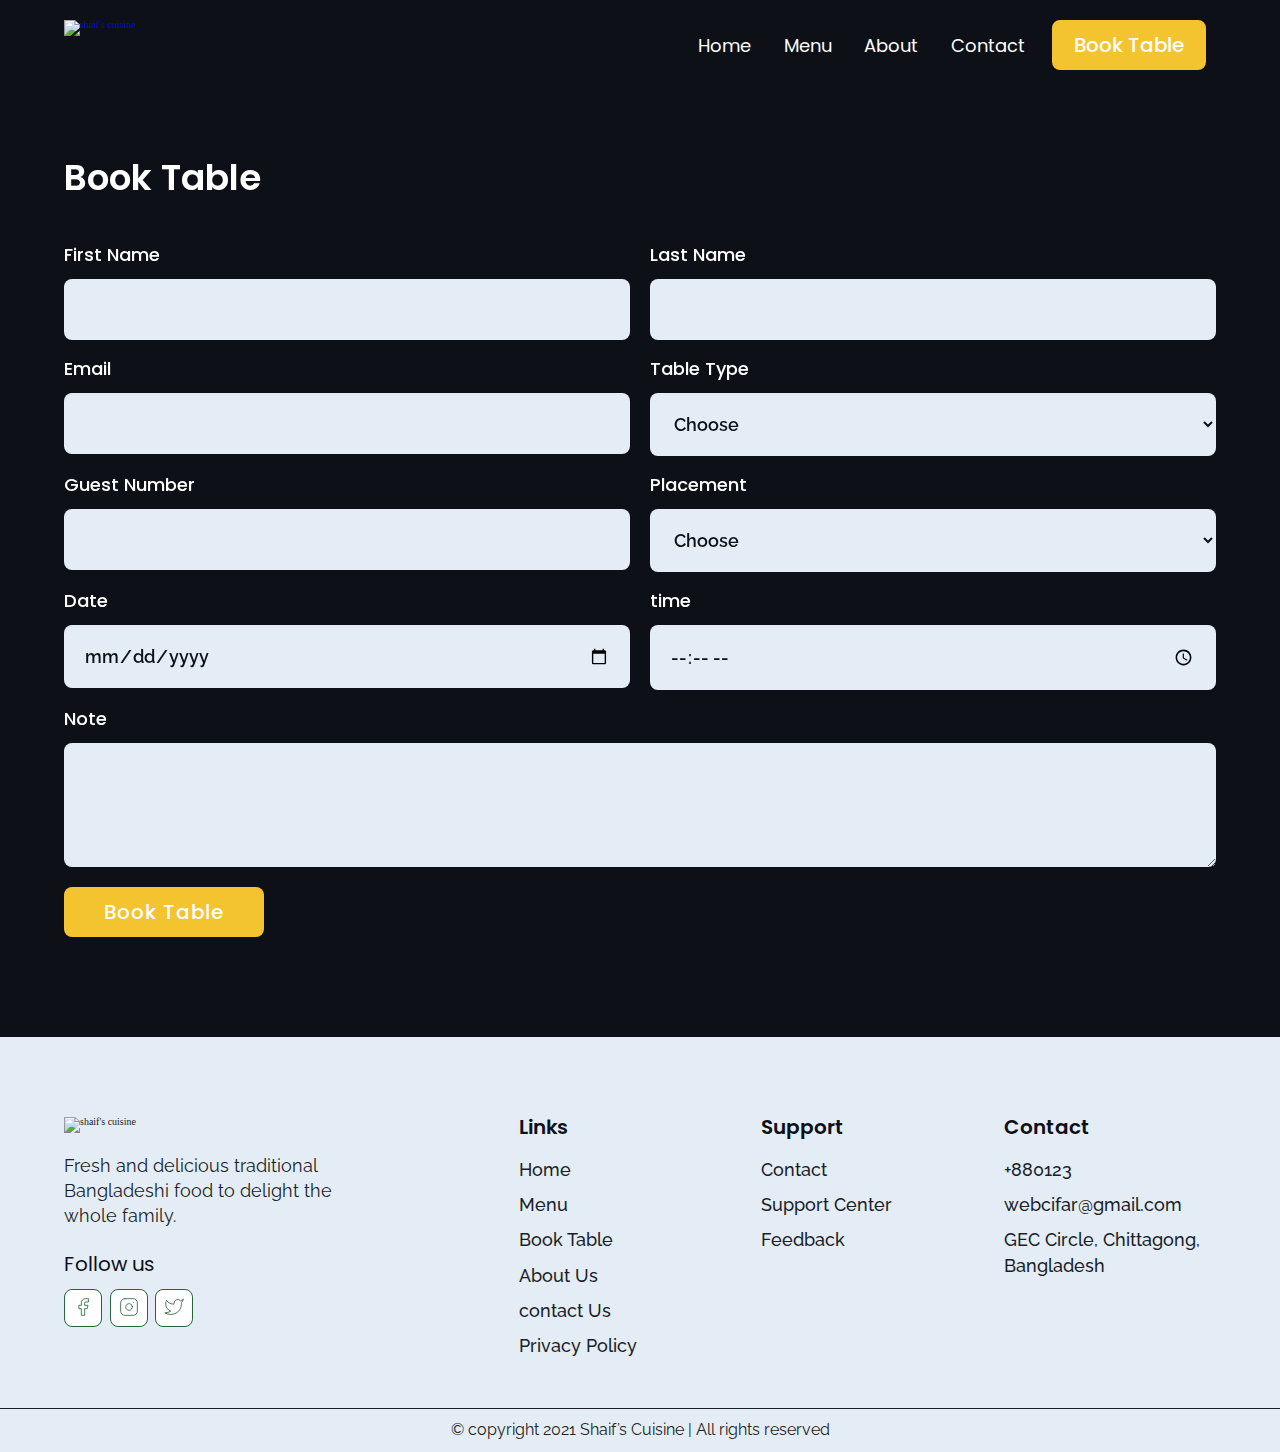
==== Little-Lemon/booking.html @ a31346be "Added Little Lemon" ====
<!DOCTYPE html>
<html lang="en">
  <head>
    <meta charset="UTF-8" />
    <meta http-equiv="X-UA-Compatible" content="IE=edge" />
    <meta name="viewport" content="width=device-width, initial-scale=1.0" />
    <link rel="shortcut icon" href="./images/favicon.ico" type="image/x-icon" />
    <title>Booking | Shaif's Cuisine</title>
    <link rel="stylesheet" href="./reset.css" />
    <link rel="stylesheet" href="./globalStyles.css" />
    <link rel="stylesheet" href="./components.css" />
    <!-- aos library css  -->
    <link rel="stylesheet" href="https://unpkg.com/aos@next/dist/aos.css" />
  </head>

  <body>
    <!-- Nav Section -->
    <div class="nav">
      <div class="container">
        <div class="nav__wrapper">
          <a href="./index.html" class="logo">
            <img src="./images/logo.svg" alt="shaif's cuisine" />
          </a>
          <nav>
            <div class="nav__icon">
              <svg
                xmlns="http://www.w3.org/2000/svg"
                width="24"
                height="24"
                viewBox="0 0 24 24"
                fill="none"
                stroke="currentColor"
                stroke-width="2"
                stroke-linecap="round"
                stroke-linejoin="round"
                class="feather feather-menu"
              >
                <line x1="3" y1="12" x2="21" y2="12" />
                <line x1="3" y1="6" x2="21" y2="6" />
                <line x1="3" y1="18" x2="21" y2="18" />
              </svg>
            </div>
            <div class="nav__bgOverlay"></div>
            <ol class="nav__list">
              <div class="nav__close">
                <svg
                  xmlns="http://www.w3.org/2000/svg"
                  width="24"
                  height="24"
                  viewBox="0 0 24 24"
                  fill="none"
                  stroke="currentColor"
                  stroke-width="2"
                  stroke-linecap="round"
                  stroke-linejoin="round"
                  class="feather feather-x"
                >
                  <line x1="18" y1="6" x2="6" y2="18" />
                  <line x1="6" y1="6" x2="18" y2="18" />
                </svg>
              </div>
              <div class="nav__list__wrapper">
                <li><a class="nav__link" href="./index.html">Home</a></li>
                <li><a class="nav__link" href="">Menu</a></li>
                <li><a class="nav__link" href="">About</a></li>
                <li><a class="nav__link" href="">Contact</a></li>
                <li>
                  <a href="./booking.html" class="btn primary-btn"
                    >Book Table</a
                  >
                </li>
              </div>
            </ol>
          </nav>
        </div>
      </div>
    </div>
    <!-- End Nav Section -->
    <!-- Booking Section -->
    <section id="form" data-aos="fade-up">
      <div class="container">
        <h3 class="form__title">Book Table</h3>
        <div class="form__wrapper">
          <form name="booking" method="POST" netlify>
            <div class="form__group">
              <label for="firstName">First Name</label>
              <input type="text" id="firstName" name="First Name" required />
            </div>
            <div class="form__group">
              <label for="lastName">Last Name</label>
              <input type="text" id="lastName" name="Last Name" required />
            </div>
            <div class="form__group">
              <label for="email">Email</label>
              <input type="email" id="email" name="Email" required />
            </div>
            <div class="form__group">
              <label for="tableType">Table Type</label>
              <select name="Table Type" id="tableType" required>
                <option selected disabled>Choose</option>
                <option value="small">Small(2 persons)</option>
                <option value="medium">Small(4 persons)</option>
                <option value="large">large(6 persons)</option>
              </select>
            </div>
            <div class="form__group">
              <label for="guestNumber">Guest Number</label>
              <input
                type="number"
                id="guestNumber"
                name="Guest Number"
                min="1"
                max="10"
                required
              />
            </div>
            <div class="form__group">
              <label for="placement">Placement</label>
              <select name="Placement" id="placement">
                <option selected disabled>Choose</option>
                <option value="outdoor">Outdoor</option>
                <option value="indoor">Indoor</option>
                <option value="rooftop">rooftop</option>
              </select>
            </div>
            <div class="form__group">
              <label for="date">Date</label>
              <input type="date" id="date" name="Date" required />
            </div>
            <div class="form__group">
              <label for="time">time</label>
              <input type="time" id="time" name="Time" required />
            </div>
            <div class="form__group form__group__full">
              <label for="note">Note</label>
              <textarea name="Note" id="note" rows="4"></textarea>
            </div>
            <button type="submit" class="btn primary-btn">Book Table</button>
          </form>
        </div>
      </div>
    </section>
    <!-- End Booking Section -->
    <!-- Footer -->
    <footer>
      <div class="container">
        <div class="footer__wrapper">
          <div class="footer__col1">
            <div class="footer__logo">
              <img src="./images/logo.svg" alt="shaif's cuisine" />
            </div>
            <p class="footer__desc">
              Fresh and delicious traditional Bangladeshi food to delight the
              whole family.
            </p>
            <div class="footer__socials">
              <h4 class="footer__socials__title">Follow us</h4>
              <ol class="footer__socials__list">
                <li>
                  <a href="#">
                    <svg
                      xmlns="http://www.w3.org/2000/svg"
                      width="24"
                      height="24"
                      viewBox="0 0 24 24"
                      fill="none"
                      stroke="currentColor"
                      stroke-width="1"
                      stroke-linecap="round"
                      stroke-linejoin="round"
                      class="feather feather-facebook"
                    >
                      <path
                        d="M18 2h-3a5 5 0 0 0-5 5v3H7v4h3v8h4v-8h3l1-4h-4V7a1 1 0 0 1 1-1h3z"
                      />
                    </svg>
                  </a>
                </li>
                <li>
                  <a href="#">
                    <svg
                      xmlns="http://www.w3.org/2000/svg"
                      width="24"
                      height="24"
                      viewBox="0 0 24 24"
                      fill="none"
                      stroke="currentColor"
                      stroke-width="1"
                      stroke-linecap="round"
                      stroke-linejoin="round"
                      class="feather feather-instagram"
                    >
                      <rect x="2" y="2" width="20" height="20" rx="5" ry="5" />
                      <path
                        d="M16 11.37A4 4 0 1 1 12.63 8 4 4 0 0 1 16 11.37z"
                      />
                      <line x1="17.5" y1="6.5" x2="17.51" y2="6.5" />
                    </svg>
                  </a>
                </li>
                <li>
                  <a href="#">
                    <svg
                      xmlns="http://www.w3.org/2000/svg"
                      width="24"
                      height="24"
                      viewBox="0 0 24 24"
                      fill="none"
                      stroke="currentColor"
                      stroke-width="1"
                      stroke-linecap="round"
                      stroke-linejoin="round"
                      class="feather feather-twitter"
                    >
                      <path
                        d="M23 3a10.9 10.9 0 0 1-3.14 1.53 4.48 4.48 0 0 0-7.86 3v1A10.66 10.66 0 0 1 3 4s-4 9 5 13a11.64 11.64 0 0 1-7 2c9 5 20 0 20-11.5a4.5 4.5 0 0 0-.08-.83A7.72 7.72 0 0 0 23 3z"
                      />
                    </svg>
                  </a>
                </li>
              </ol>
            </div>
          </div>
          <div class="footer__col2">
            <h3 class="footer__text__title">Links</h3>
            <ol class="footer__text">
              <li>
                <a href="/index.html">Home</a>
              </li>
              <li>
                <a href="">Menu</a>
              </li>
              <li>
                <a href="./booking.html">Book Table</a>
              </li>
              <li>
                <a href="">About Us</a>
              </li>
              <li>
                <a href="">contact Us</a>
              </li>
              <li>
                <a href="#">Privacy Policy</a>
              </li>
            </ol>
          </div>
          <div class="footer__col3">
            <h3 class="footer__text__title">Support</h3>
            <ol class="footer__text">
              <li>
                <a href="#">Contact</a>
              </li>
              <li>
                <a href="#">Support Center</a>
              </li>
              <li>
                <a href="#">Feedback</a>
              </li>
            </ol>
          </div>
          <div class="footer__col4">
            <h3 class="footer__text__title">Contact</h3>
            <ol class="footer__text">
              <li>
                <a href="#">+880123</a>
              </li>
              <li>
                <a href="#">webcifar@gmail.com</a>
              </li>
              <li>
                <a href="#">GEC Circle, Chittagong, Bangladesh</a>
              </li>
            </ol>
          </div>
        </div>
      </div>
    </footer>
    <div id="copyright">
      <div class="container">
        <p class="copyright__text">
          © copyright 2021 Shaif’s Cuisine | All rights reserved
        </p>
      </div>
    </div>
    <!-- End Footer -->

    <!-- aos scripts -->
    <script src="https://unpkg.com/aos@next/dist/aos.js"></script>
    <!-- custom scripts -->
    <script src="./main.js"></script>
  </body>
</html>
---- Little-Lemon/globalStyles.css ----
@import url('https://fonts.googleapis.com/css2?family=Poppins:wght@500;600&family=Raleway:wght@400;500;600&display=swap');
html {
  font-size: 10px;
  overflow-x: hidden;
}
body {
  background: var(--black-1);
  overflow-x: hidden;
  visibility: hidden;
}
section {
  padding: 100px 0;
}
@media only screen and (max-width: 767px) {
  section {
    padding: 50px 0;
  }
}
.container {
  max-width: 1200px;
  width: 90%;
  margin: 0 auto;
}
:root {
  --gray: #e4edf6;
  --black-1: #0d1017;
  --black-2: #1a1e29;
  --white: #ffffff;
  --green: #26643b;
  --blue: #F4C430;
}
img {
  width: 100%;
  height: 100%;
  object-fit: contain;
}
h1,
h2,
h3,
h4 {
  font-family: Poppins;
}
p {
  font-family: Raleway;
  font-weight: 400;
  line-height: 1.4em;
  font-size: 1.8rem;
}
a {
  display: inline-block;
  text-decoration: none;
}
---- Little-Lemon/components.css ----
/* Nav Styles */
.nav {
  position: relative;
  padding: 2rem 0;
  }
.nav__icon,
.nav__close,
.nav__bgOverlay {
  display: none;
  color: var(--white);
}
.nav__wrapper {
  
  display: flex;
  justify-content: space-between;
}
.nav__list li {
  display: inline-block;
  margin: 0 1rem;
}
.nav__list .nav__link {
  font-size: 1.8rem;
  font-family: Poppins;
  color: var(--white);
  padding: 0.5rem;
}
.nav__list li:hover .nav__link {
  color: var(--blue);
}
.logo {
  height: 70px;
  width: 160px;
  padding-bottom: 3rem;
}

@media only screen and (max-width: 768px) {
  .nav {
    /* overflow-x: scroll; */
  }
  .nav__icon {
    display: block;
  }
  .nav__icon svg,
  .nav__close svg {
    pointer-events: none;
    height: 30px;
    width: 30px;
  }
  .nav__close {
    display: block;
    position: absolute;
    color: var(--white);
    right: 1rem;
    top: 1rem;
    cursor: pointer;
  }
  .nav__list {
    z-index: 1000;
    position: absolute;
    left: 100%;
    top: 0;
    height: 100vh;
    width: 80%;
    background: var(--black-1);
    display: flex;
    align-items: center;
    justify-content: flex-end;
    padding-right: 2rem;
    transform: translate(0%);
    overflow: hidden;
    transition: 0.3s ease-in transform;
  }
  .nav__list.show {
    transform: translate(-100%);
  }
  .nav__list li {
    display: block;
    text-align: right;
    margin-bottom: 2rem;
  }
  .nav__list a {
    font-size: 1.6rem;
  }
  .nav__bgOverlay {
    position: absolute;
    left: 0;
    top: 0;
    z-index: 1000;
    height: 100vh;
    width: 100%;
    background: rgba(18, 24, 14, 0.808);
    display: none;
  }
  .nav__bgOverlay.active {
    display: block;
  }
}
/* End Nav Styles */
/* Global Button Styles */
.btn {
  color: var(--white);
  font-family: Poppins;
  font-weight: 500;
  border-radius: 8px;
  font-size: 1.4rem;
  padding: 1.2rem 2rem;
  border: 1px solid var(--blue);
}
.primary-btn {
  color: var(--white);
  background: var(--blue);
}
@media only screen and (min-width: 700px) {
  .btn {
    padding: 1.3rem 2rem;
    font-size: 2rem;
    border: 2px solid var(--blue)
  }
}
/* End Global Button Styles */

/* Store info section styles*/
.storeInfo__wrapper {
  display: flex;
  justify-content: center;
  flex-wrap: wrap;
  gap: 1rem;
}
.storeInfo__item {
  background-color: var(--gray);
  padding: 20px 15px;
  text-align: center;
  border-radius: 12px;
  width: 150px;
}
.storeInfo__icon {
  width: 30px;
  margin: 0 auto;
  margin-bottom: 1.5rem;
}
.storeInfo__title {
  font-size: 1.4rem;
  font-family: Poppins;
  font-weight: 500;
  margin-bottom: 0.5rem;
  color: var(--black-1);
}
.storeInfo__text {
  font-size: 1.4rem;
  font-family: Raleway;
  color: var(--black-2);
}
@media only screen and (min-width: 768px) {
  .storeInfo__wrapper {
    gap: 2rem;
  }
  .storeInfo__item {
    min-width: 200px;
    padding: 40px 0;
  }
  .storeInfo__icon {
    width: 47px;
    margin-bottom: 2.5rem;
  }
  .storeInfo__title {
    font-size: 1.8rem;
    margin-bottom: 1rem;
  }
  .storeInfo__text {
    font-size: 1.6rem;
  }
}

/* Dishes Grid */
.dishGrid__title {
  font-size: 1.8rem;
  margin-bottom: 2rem;
  font-weight: 600;
  color: var(--white);
}
.dishGrid__wrapper {
  display: grid;
  /* grid-template-columns: repeat(autofit, minmax(140px, 1fr)); */
  grid-template-columns: repeat(auto-fit, minmax(140px, 1fr));
  gap: 1rem;
}
.dishGrid__item {
  display: flex;
  flex-direction: column;
  background-color: var(--gray);
  padding: 0.5rem;
  border-radius: 8px;
  gap: 0.5rem;
}
.dishGrid__item__img {
  flex: 4;
}
.dishGrid__item__info {
  flex: 5;
}
.dishGrid__item__img img {
  object-fit: cover;
  border-radius: 12px;
}
.dishGrid__item__title {
  font-size: 1.4rem;
  line-height: 1.3em;
  font-weight: 500;
  color: var(--black-1);
  margin-bottom: 0.5rem;
}
.dishGrid__item__price {
  font-size: 1.4rem;
  color: var(--green);
  font-weight: 600;
  margin-bottom: 0.5rem;
}
.dishGrid__item__stars {
  max-height: 15px;
  width: max-content;
}
@media only screen and (min-width: 768px) {
  .dishGrid__title {
    font-size: 2.4rem;
  }
  .dishGrid__wrapper {
    grid-template-columns: repeat(auto-fit, minmax(350px, 1fr));
    gap: 3rem;
  }
  .dishGrid__item {
    flex-direction: row;
    padding: 1.5rem;
    border-radius: 12px;
    gap: 1rem;
  }
  .dishGrid__item__title {
    font-size: 2.4rem;
    margin-bottom: 1rem;
  }
  .dishGrid__item__price {
    font-size: 2rem;
    margin-bottom: 1rem;
  }
}
/* Dishes Grid */

/* Footer Styles */
footer {
  background: var(--gray);
  padding-top: 5rem;
  padding-bottom: 2rem;
  border-bottom: 1px solid var(--black-2);
}
.footer__wrapper {
  display: flex;
  flex-direction: column;
  gap: 3rem;
}
.footer__logo {
  width: 150px;
  margin-bottom: 2rem;
}
.footer__desc {
  font-size: 1.4rem;
  color: var(--black-2);
  margin-bottom: 2rem;
}
.footer__socials__title {
  font-size: 1.8rem;
  color: var(--black-1);
  margin-bottom: 1rem;
}
.footer__socials li {
  display: inline-block;
  margin-right: 0.5rem;
}
.footer__socials a {
  padding: 0.5rem 0.8rem;
  background-color: var(--white);
  border: 1px solid var(--green);
  border-radius: 8px;
}
.footer__socials svg {
  width: 20px;
  color: var(--green);
}
.footer__text__title {
  font-size: 1.8rem;
  margin-bottom: 1rem;
  color: var(--black-1);
  font-weight: 600;
}
.footer__text a {
  font-size: 1.4rem;
  margin-bottom: 0.5rem;
  color: var(--black-2);
  font-family: Raleway;
  font-weight: 500;
  line-height: 1.4em;
}
@media only screen and (min-width: 768px) {
  footer {
    padding-top: 8rem;
    padding-bottom: 4rem;
  }
  .footer__wrapper {
    flex-direction: row;
  }
  .footer__col1 {
    flex: 4;
  }
  .footer__col2,
  .footer__col3,
  .footer__col4 {
    flex: 2;
  }
  .footer__desc {
    max-width: 300px;
    font-size: 1.8rem;
    margin-bottom: 2.5rem;
  }
  .footer__socials__title {
    font-size: 2rem;
    margin-bottom: 1.5rem;
  }
  .footer__text__title {
    font-size: 2rem;
    margin-bottom: 2rem;
  }
  .footer__text a {
    font-size: 1.8rem;
    margin-bottom: 1rem;
  }
}
#copyright {
  background-color: var(--gray);
  padding: 1rem 0;
}
.copyright__text {
  font-size: 1.4rem;
  text-align: center;
}
@media only screen and (min-width: 768px) {
  .copyright__text {
    font-size: 1.6rem;
  }
}
/* End Footer Styles */

/* Form Styles */
#form {
  padding: 5rem 0;
}
.form__title {
  font-size: 1.8rem;
  color: var(--white);
  font-weight: 600;
}
.form__wrapper {
  padding: 3rem 0;
}
.form__wrapper form {
  display: grid;
  grid-template-columns: 1fr;
  gap: 2rem;
}
.form__group label {
  font-size: 1.6rem;
  font-family: Poppins;
  color: var(--white);
  font-weight: 500;
}
.form__group input,
.form__group textarea,
.form__group select {
  width: 100%;
  border: none;
  background-color: var(--gray);
  font-size: 1.4rem;
  font-family: Raleway;
  font-weight: 600;
  padding: 1.5rem;
  border-radius: 8px;
  margin-top: 0.5rem;
  color: var(--black-1);
}
.form__group textarea {
  resize: vertical;
}
.form__wrapper button[type='submit'] {
  width: max-content;
  border: none;
  padding: 1rem 4rem;
  font-weight: 500;
  letter-spacing: 0.1rem;
}
@media only screen and (min-width: 768px) {
  .form__title {
    font-size: 3.6rem;
  }
  .form__wrapper {
    padding: 5rem 0;
  }
  .form__wrapper form {
    grid-template-columns: 1fr 1fr;
  }
  .form__group__full {
    grid-column: 1/3;
  }
  .form__group label {
    font-size: 1.8rem;
  }
  .form__group input,
  .form__group textarea,
  .form__group select {
    font-size: 1.8rem;
    padding: 2rem;
    margin-top: 1.5rem;
  }
}
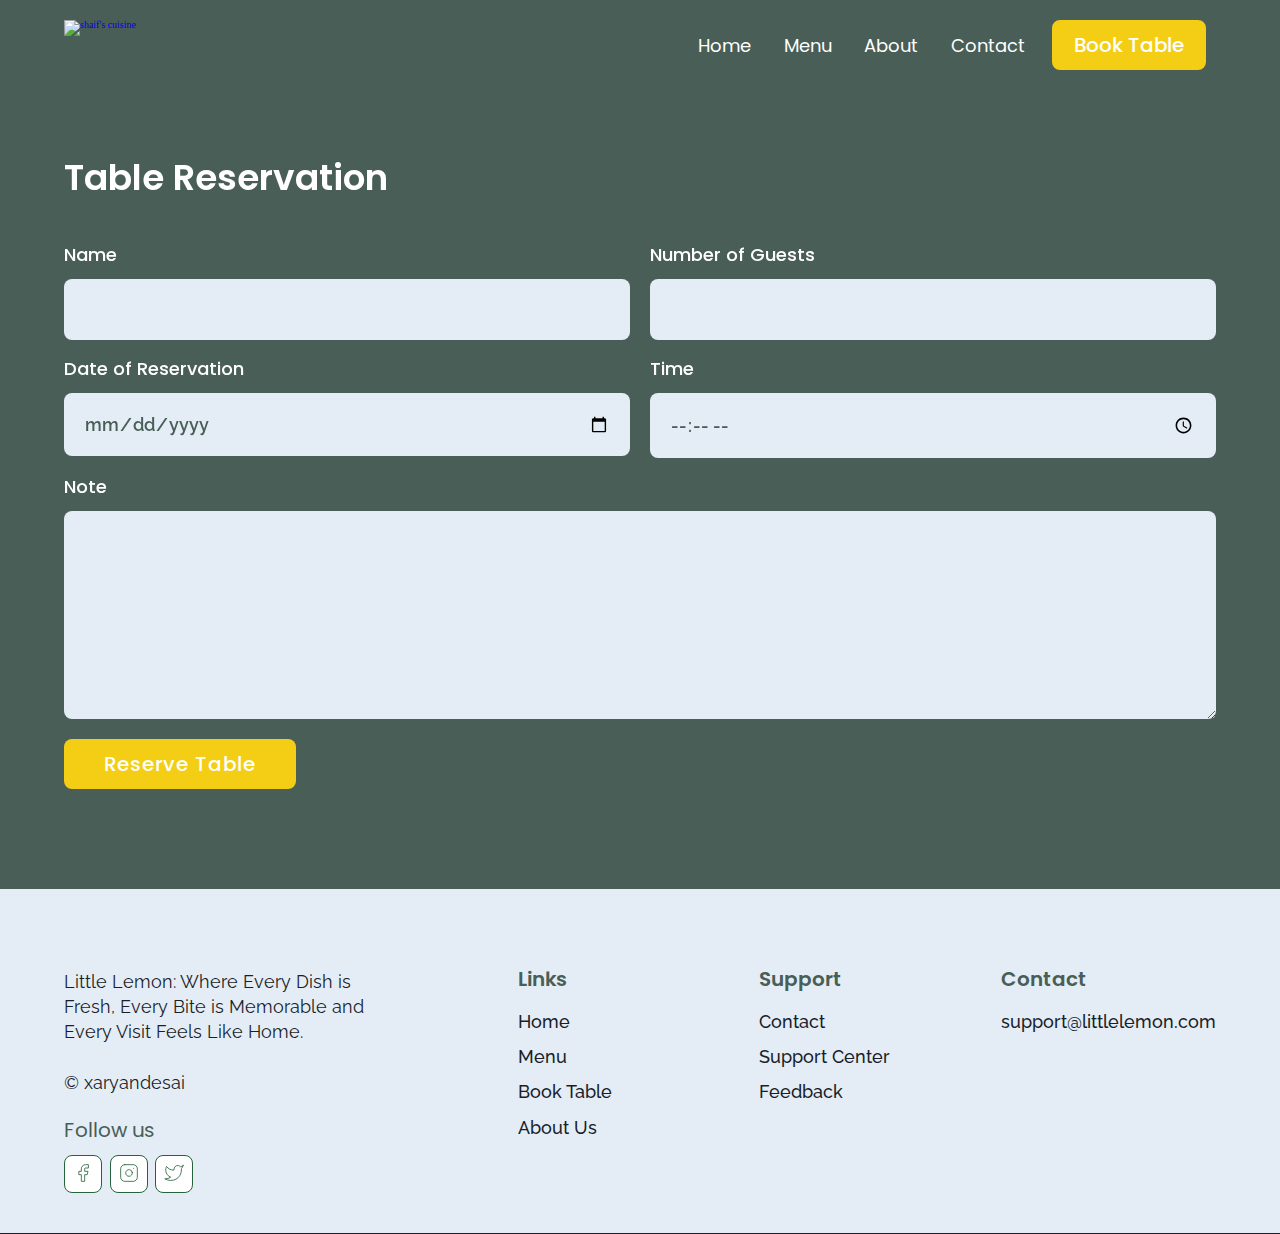
==== commit 1e79e935: "LemonV2.5" ====
--- a/Little-Lemon/booking.html
+++ b/Little-Lemon/booking.html
@@ -4,8 +4,8 @@
     <meta charset="UTF-8" />
     <meta http-equiv="X-UA-Compatible" content="IE=edge" />
     <meta name="viewport" content="width=device-width, initial-scale=1.0" />
-    <link rel="shortcut icon" href="./images/favicon.ico" type="image/x-icon" />
-    <title>Booking | Shaif's Cuisine</title>
+    <link rel="shortcut icon" href="./images/Logo.svg" alt="littlelemon" />
+    <title>Booking</title>
     <link rel="stylesheet" href="./reset.css" />
     <link rel="stylesheet" href="./globalStyles.css" />
     <link rel="stylesheet" href="./components.css" />
@@ -79,79 +79,54 @@
     <!-- Booking Section -->
     <section id="form" data-aos="fade-up">
       <div class="container">
-        <h3 class="form__title">Book Table</h3>
+        <h3 class="form__title">Table Reservation</h3>
         <div class="form__wrapper">
           <form name="booking" method="POST" netlify>
             <div class="form__group">
-              <label for="firstName">First Name</label>
-              <input type="text" id="firstName" name="First Name" required />
-            </div>
-            <div class="form__group">
-              <label for="lastName">Last Name</label>
-              <input type="text" id="lastName" name="Last Name" required />
-            </div>
-            <div class="form__group">
-              <label for="email">Email</label>
-              <input type="email" id="email" name="Email" required />
-            </div>
-            <div class="form__group">
-              <label for="tableType">Table Type</label>
-              <select name="Table Type" id="tableType" required>
-                <option selected disabled>Choose</option>
-                <option value="small">Small(2 persons)</option>
-                <option value="medium">Small(4 persons)</option>
-                <option value="large">large(6 persons)</option>
-              </select>
-            </div>
-            <div class="form__group">
-              <label for="guestNumber">Guest Number</label>
+              <label for="tName">Name</label>
+              <input type="text" id="Name" name="Name" required />
+            </div>
+            <div class="form__group">
+              <label for="numberguest">Number of Guests</label>
               <input
                 type="number"
-                id="guestNumber"
+                id="numberguest"
                 name="Guest Number"
                 min="1"
                 max="10"
                 required
               />
             </div>
-            <div class="form__group">
-              <label for="placement">Placement</label>
-              <select name="Placement" id="placement">
-                <option selected disabled>Choose</option>
-                <option value="outdoor">Outdoor</option>
-                <option value="indoor">Indoor</option>
-                <option value="rooftop">rooftop</option>
-              </select>
-            </div>
-            <div class="form__group">
-              <label for="date">Date</label>
+
+            <div class="form__group">
+              <label for="date">Date of Reservation</label>
               <input type="date" id="date" name="Date" required />
             </div>
             <div class="form__group">
-              <label for="time">time</label>
+              <label for="time">Time</label>
               <input type="time" id="time" name="Time" required />
             </div>
             <div class="form__group form__group__full">
               <label for="note">Note</label>
-              <textarea name="Note" id="note" rows="4"></textarea>
-            </div>
-            <button type="submit" class="btn primary-btn">Book Table</button>
+              <textarea name="Note" id="note" rows="8"></textarea>
+            </div>
+            <button type="submit" class="btn primary-btn">Reserve Table</button>
           </form>
         </div>
       </div>
     </section>
     <!-- End Booking Section -->
+
     <!-- Footer -->
     <footer>
       <div class="container">
         <div class="footer__wrapper">
           <div class="footer__col1">
-            <div class="footer__logo">
-              <img src="./images/logo.svg" alt="shaif's cuisine" />
-            </div>
             <p class="footer__desc">
-              Fresh and delicious traditional Bangladeshi food to delight the
-              whole family.
+              Little Lemon: Where Every Dish is Fresh, Every Bite is Memorable and Every Visit Feels Like Home.
+            </p>
+            <p class="footer__desc">
+              © xaryandesai
             </p>
             <div class="footer__socials">
               <h4 class="footer__socials__title">Follow us</h4>
@@ -235,13 +210,7 @@
               </li>
               <li>
                 <a href="">About Us</a>
-              </li>
-              <li>
-                <a href="">contact Us</a>
-              </li>
-              <li>
-                <a href="#">Privacy Policy</a>
-              </li>
+              </li> 
             </ol>
           </div>
           <div class="footer__col3">
@@ -262,26 +231,14 @@
             <h3 class="footer__text__title">Contact</h3>
             <ol class="footer__text">
               <li>
-                <a href="#">+880123</a>
-              </li>
-              <li>
-                <a href="#">webcifar@gmail.com</a>
-              </li>
-              <li>
-                <a href="#">GEC Circle, Chittagong, Bangladesh</a>
-              </li>
+                <a href="#">support@littlelemon.com</a>
+              </li>
+
             </ol>
           </div>
         </div>
       </div>
     </footer>
-    <div id="copyright">
-      <div class="container">
-        <p class="copyright__text">
-          © copyright 2021 Shaif’s Cuisine | All rights reserved
-        </p>
-      </div>
-    </div>
     <!-- End Footer -->
 
     <!-- aos scripts -->
--- a/Little-Lemon/globalStyles.css
+++ b/Little-Lemon/globalStyles.css
@@ -23,11 +23,11 @@
 }
 :root {
   --gray: #e4edf6;
-  --black-1: #0d1017;
+  --black-1: #495e57;
   --black-2: #1a1e29;
   --white: #ffffff;
   --green: #26643b;
-  --blue: #F4C430;
+  --blue: #f4ce14;
 }
 img {
   width: 100%;
